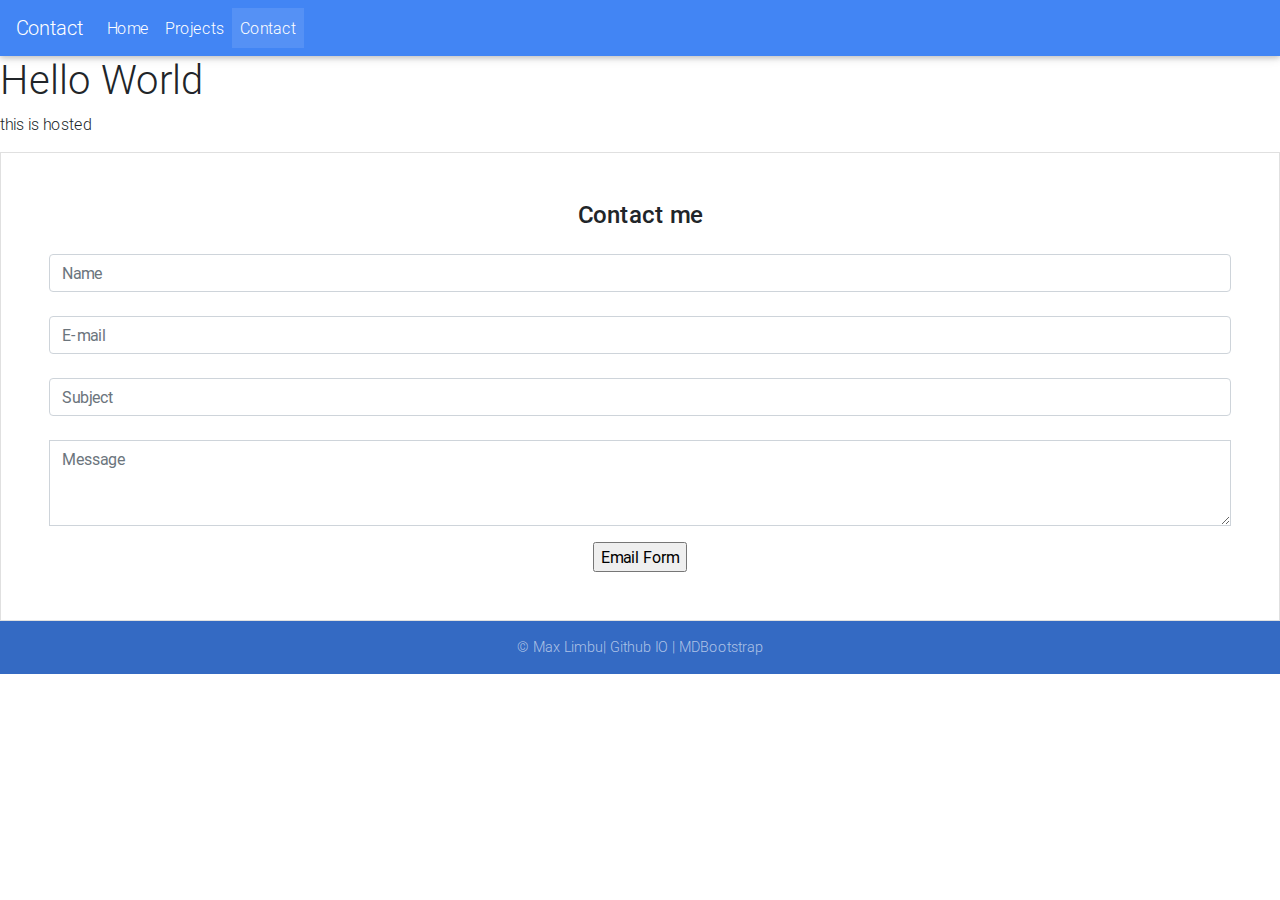
==== contact.html @ a2cc2460 "form" ====
<!DOCTYPE html>
<html>
<head>
<head>
    <meta charset="utf-8">
    <meta name="viewport" content="width=device-width, initial-scale=1, shrink-to-fit=no">
    <meta http-equiv="x-ua-compatible" content="ie=edge">
    <title>Material Design Bootstrap</title>
    <!-- Font Awesome -->
    <link rel="stylesheet" href="https://maxcdn.bootstrapcdn.com/font-awesome/4.7.0/css/font-awesome.min.css">
    <!-- Bootstrap core CSS -->
    <link href="css/bootstrap.min.css" rel="stylesheet">
    <!-- Material Design Bootstrap -->
    <link href="css/mdb.min.css" rel="stylesheet">
    <!-- Your custom styles (optional) -->
    <link href="css/style.css" rel="stylesheet">
  </head>

<body>

<nav class="navbar navbar-expand-lg navbar-dark primary-color">
    <a class="navbar-brand" href="#">Contact</a>
    <button class="navbar-toggler" type="button" data-toggle="collapse" data-target="#navbarNav" aria-controls="navbarNav" aria-expanded="false"
        aria-label="Toggle navigation">
    <span class="navbar-toggler-icon"></span>
    </button>
    <div class="collapse navbar-collapse" id="navbarNav">
        <ul class="navbar-nav">
            <li class="nav-item">
                <a class="nav-link" href="index.html">Home<span class="sr-only">(current)</span></a>
            </li>
            <li class="nav-item">
                <a class="nav-link" href="/projects.html">Projects</a>
            </li>
            <li class="nav-item active">
                <a class="nav-link" href="/contact.html">Contact</a>
            </li>
        </ul>
    </div>
</nav>

<h1>Hello World</h1>
<p>this is hosted</p>


<!-- Default form contact -->
<form action = "https://formspree.io/mlimbu30@outlook.com" method= "POST" name"EmailForm" class="text-center border border-light p-5">

    <p class="h4 mb-4">Contact me</p>

    <!-- Name -->
    <input type="text" id="defaultContactFormName" class="form-control mb-4" placeholder="Name">

    <!-- Email -->
    <input type="email" id="defaultContactFormEmail" class="form-control mb-4" placeholder="E-mail">

    <!-- Subject -->
    <input type="text" id="defaultContactFormSubject" class="form-control mb-4" placeholder="Subject">
    <!-- Message -->
    <div class="form-group">
        <textarea class="form-control rounded-0" id="exampleFormControlTextarea2" rows="3" placeholder="Message"></textarea>
    </div>

    <!-- Send button -->
    <input type="submit" value="Email Form">
</form>
<!-- Default form contact -->



<footer class="page-footer font-small primary-color">

  <!-- Copyright -->
  <div class="footer-copyright text-center py-3">© Max Limbu| Github IO | MDBootstrap
  </div>
  <!-- Copyright -->

      <!-- SCRIPTS -->
    <!-- JQuery -->
    <script type="text/javascript" src="js/jquery-3.3.1.min.js"></script>
    <!-- Bootstrap tooltips -->
    <script type="text/javascript" src="js/popper.min.js"></script>
    <!-- Bootstrap core JavaScript -->
    <script type="text/javascript" src="js/bootstrap.min.js"></script>
    <!-- MDB core JavaScript -->
    <script type="text/javascript" src="js/mdb.min.js"></script>

</footer>

</body>
</html>
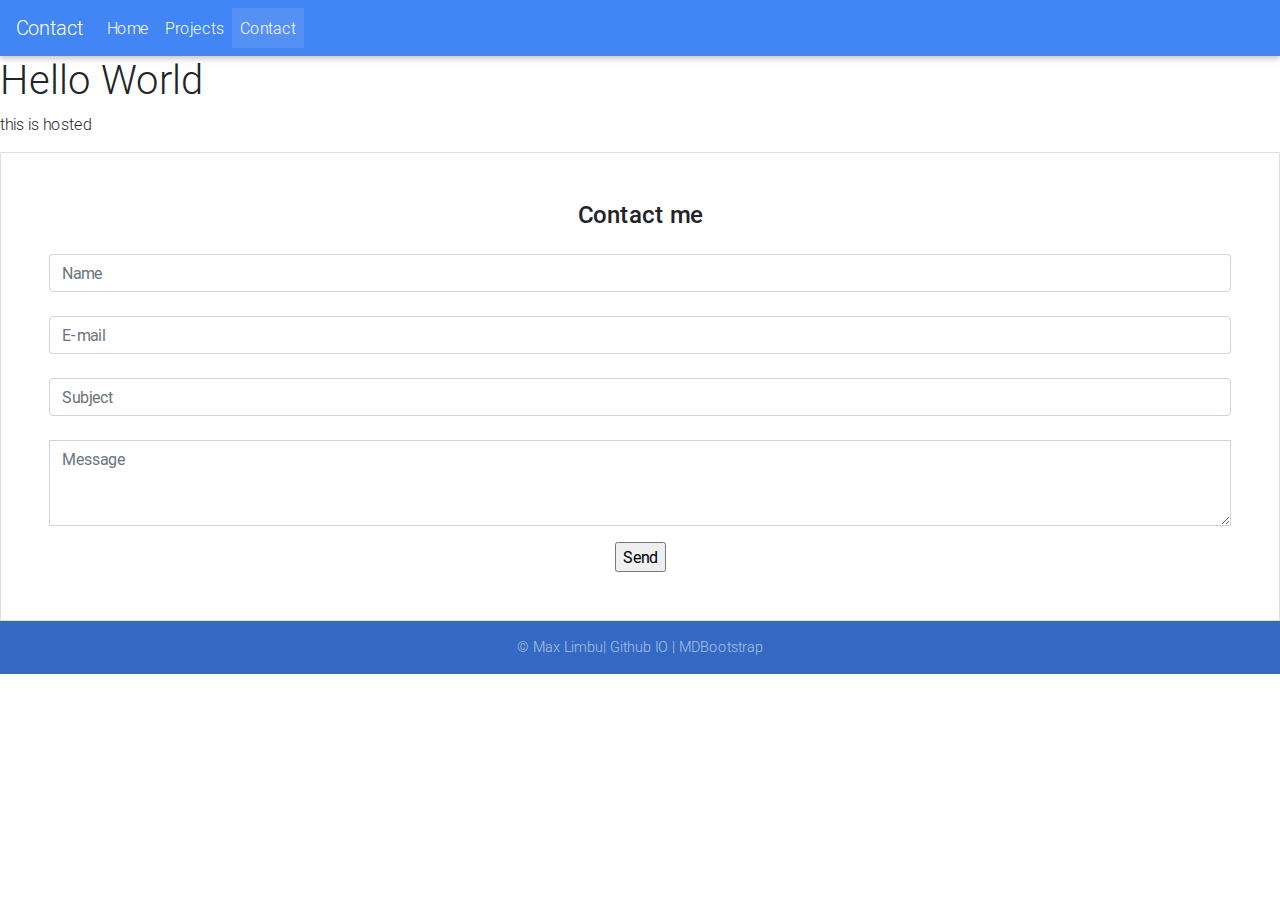
==== commit 170c38e0: "changr" ====
--- a/contact.html
+++ b/contact.html
@@ -44,7 +44,7 @@
 
 
 <!-- Default form contact -->
-<form action = "https://formspree.io/mlimbu30@outlook.com" method= "POST" name"EmailForm" class="text-center border border-light p-5">
+<form action = "mailto:mlimbu30@outlook.com" method= "POST" name= "Email Form" class="text-center border border-light p-5">
 
     <p class="h4 mb-4">Contact me</p>
 
@@ -62,7 +62,7 @@
     </div>
 
     <!-- Send button -->
-    <input type="submit" value="Email Form">
+    <input type="submit" value="Send">
 </form>
 <!-- Default form contact -->
 
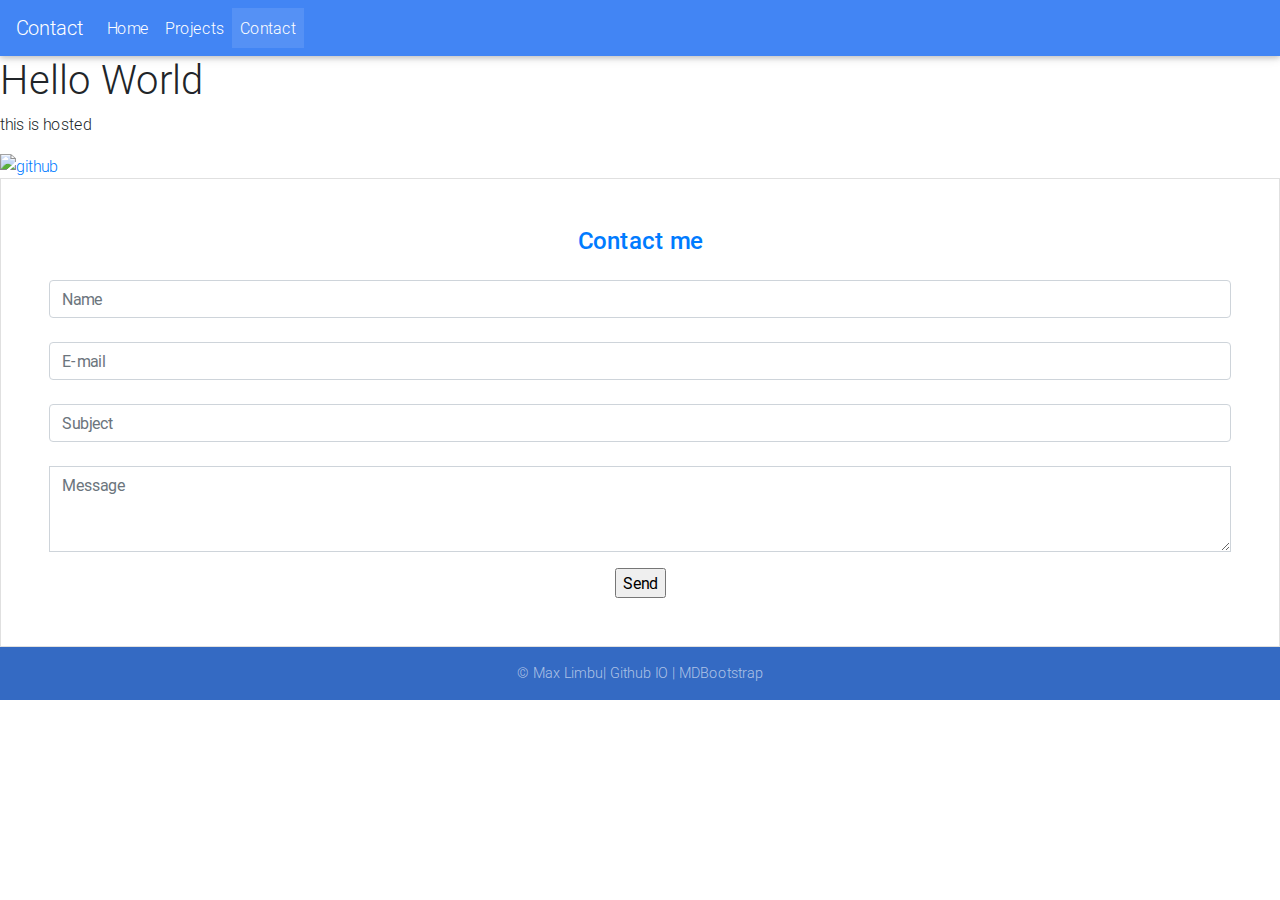
==== commit edd64ef0: "link" ====
--- a/contact.html
+++ b/contact.html
@@ -42,6 +42,8 @@
 <h1>Hello World</h1>
 <p>this is hosted</p>
 
+<a href="https://www.github.com/maxlimbu">
+<img border="0" alt="github" src="https://assets-cdn.github.com/images/modules/open_graph/github-mark.png" width="100" height="100">
 
 <!-- Default form contact -->
 <form action = "mailto:mlimbu30@outlook.com" method= "POST" name= "Email Form" class="text-center border border-light p-5">
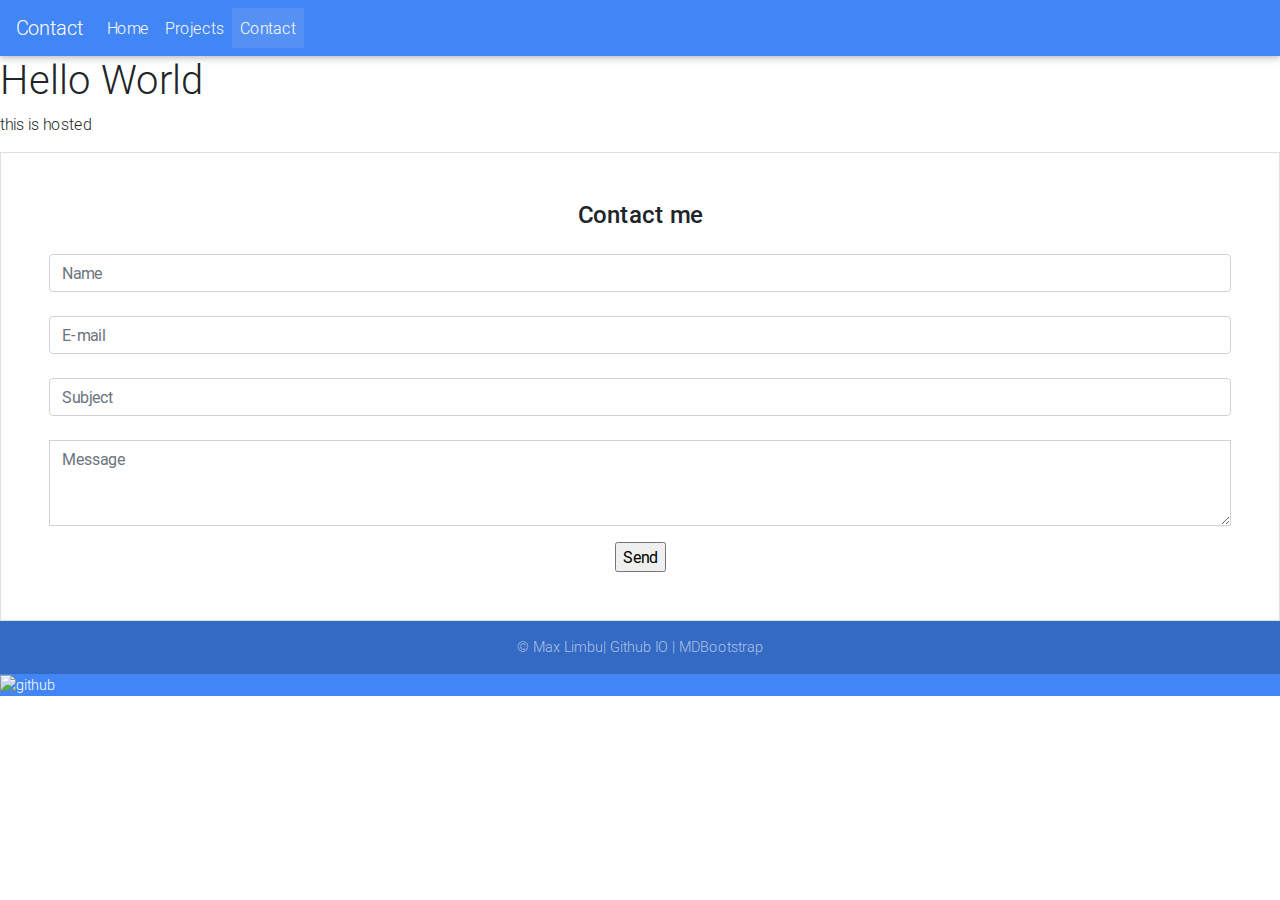
==== commit 74d9a230: "s" ====
--- a/contact.html
+++ b/contact.html
@@ -42,8 +42,7 @@
 <h1>Hello World</h1>
 <p>this is hosted</p>
 
-<a href="https://www.github.com/maxlimbu">
-<img border="0" alt="github" src="https://assets-cdn.github.com/images/modules/open_graph/github-mark.png" width="100" height="100">
+
 
 <!-- Default form contact -->
 <form action = "mailto:mlimbu30@outlook.com" method= "POST" name= "Email Form" class="text-center border border-light p-5">
@@ -76,7 +75,8 @@
   <div class="footer-copyright text-center py-3">© Max Limbu| Github IO | MDBootstrap
   </div>
   <!-- Copyright -->
-
+<a href="https://www.github.com/maxlimbu">
+<img border="0" alt="github" src="https://assets-cdn.github.com/images/modules/open_graph/github-mark.png" width="65" height="35">
       <!-- SCRIPTS -->
     <!-- JQuery -->
     <script type="text/javascript" src="js/jquery-3.3.1.min.js"></script>
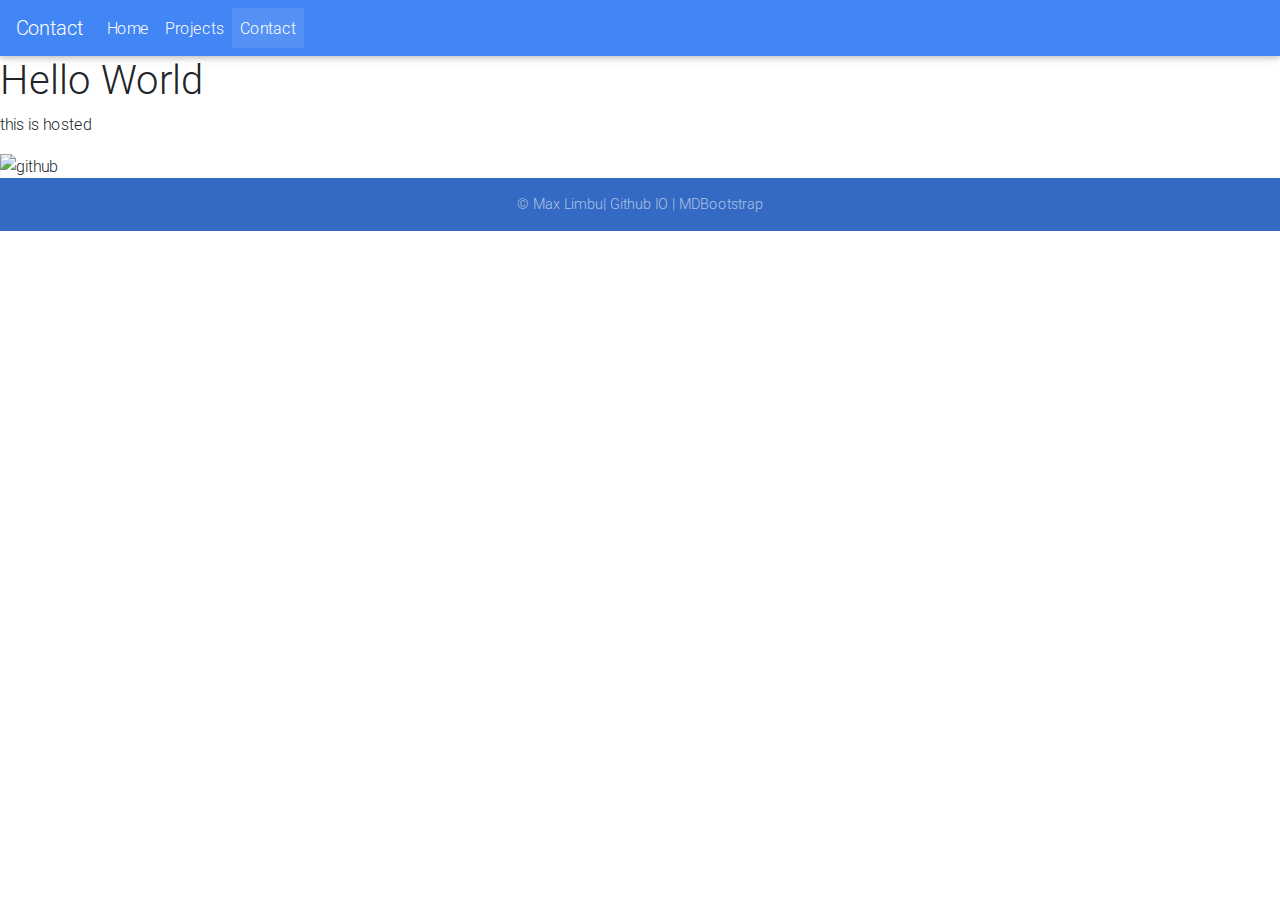
==== commit 584d05f9: "x" ====
--- a/contact.html
+++ b/contact.html
@@ -44,29 +44,29 @@
 
 
 
-<!-- Default form contact -->
-<form action = "mailto:mlimbu30@outlook.com" method= "POST" name= "Email Form" class="text-center border border-light p-5">
+<!--  Default form contact -->
+<!-- <form action = "mailto:mlimbu30@outlook.com" method= "POST" name= "Email Form" class="text-center border border-light p-5"> -->
 
-    <p class="h4 mb-4">Contact me</p>
+    <!-- <p class="h4 mb-4">Contact me</p> -->
 
     <!-- Name -->
-    <input type="text" id="defaultContactFormName" class="form-control mb-4" placeholder="Name">
+    <!-- <input type="text" id="defaultContactFormName" class="form-control mb-4" placeholder="Name"> -->
 
     <!-- Email -->
-    <input type="email" id="defaultContactFormEmail" class="form-control mb-4" placeholder="E-mail">
-
+    <!-- <input type="email" id="defaultContactFormEmail" class="form-control mb-4" placeholder="E-mail"> -->
+<!--  -->
     <!-- Subject -->
-    <input type="text" id="defaultContactFormSubject" class="form-control mb-4" placeholder="Subject">
+    <!-- <input type="text" id="defaultContactFormSubject" class="form-control mb-4" placeholder="Subject"> -->
     <!-- Message -->
-    <div class="form-group">
-        <textarea class="form-control rounded-0" id="exampleFormControlTextarea2" rows="3" placeholder="Message"></textarea>
-    </div>
+    <!-- <div class="form-group"> -->
+        <!-- <textarea class="form-control rounded-0" id="exampleFormControlTextarea2" rows="3" placeholder="Message"></textarea> -->
+    <!-- </div> -->
 
     <!-- Send button -->
-    <input type="submit" value="Send">
-</form>
+    <!-- <input type="submit" value="Send"> -->
+<!-- </form> --> 
 <!-- Default form contact -->
-
+<img border="0" alt="github" src="https://assets-cdn.github.com/images/modules/open_graph/github-mark.png" width="65" height="35">
 
 
 <footer class="page-footer font-small primary-color">
@@ -76,7 +76,7 @@
   </div>
   <!-- Copyright -->
 <a href="https://www.github.com/maxlimbu">
-<img border="0" alt="github" src="https://assets-cdn.github.com/images/modules/open_graph/github-mark.png" width="65" height="35">
+
       <!-- SCRIPTS -->
     <!-- JQuery -->
     <script type="text/javascript" src="js/jquery-3.3.1.min.js"></script>
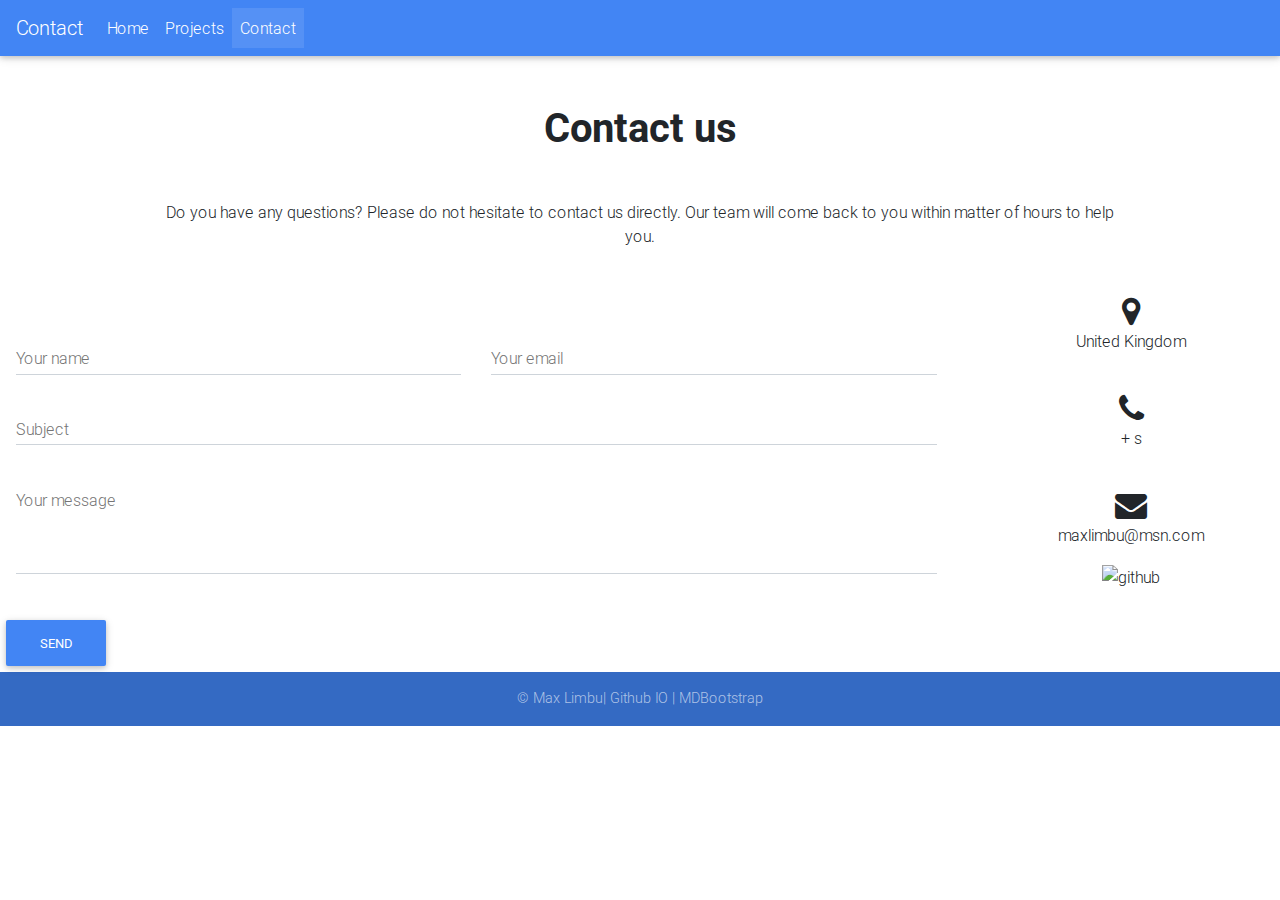
==== commit badad5bd: "f" ====
--- a/contact.html
+++ b/contact.html
@@ -5,7 +5,7 @@
     <meta charset="utf-8">
     <meta name="viewport" content="width=device-width, initial-scale=1, shrink-to-fit=no">
     <meta http-equiv="x-ua-compatible" content="ie=edge">
-    <title>Material Design Bootstrap</title>
+    <title>Contact me</title>
     <!-- Font Awesome -->
     <link rel="stylesheet" href="https://maxcdn.bootstrapcdn.com/font-awesome/4.7.0/css/font-awesome.min.css">
     <!-- Bootstrap core CSS -->
@@ -14,6 +14,7 @@
     <link href="css/mdb.min.css" rel="stylesheet">
     <!-- Your custom styles (optional) -->
     <link href="css/style.css" rel="stylesheet">
+    <link rel="shortcut icon" href="img/icons/favicon.ico" />
   </head>
 
 <body>
@@ -39,34 +40,110 @@
     </div>
 </nav>
 
-<h1>Hello World</h1>
-<p>this is hosted</p>
 
 
+<!--Section: Contact v.2-->
+<section class="section">
 
-<!--  Default form contact -->
-<!-- <form action = "mailto:mlimbu30@outlook.com" method= "POST" name= "Email Form" class="text-center border border-light p-5"> -->
+    <!--Section heading-->
+    <h2 class="h1-responsive font-weight-bold text-center my-5">Contact us</h2>
+    <!--Section description-->
+    <p class="text-center w-responsive mx-auto mb-5">Do you have any questions? Please do not hesitate to contact us directly. Our team will come back to you within
+        matter of hours to help you.</p>
 
-    <!-- <p class="h4 mb-4">Contact me</p> -->
+    <div class="row">
 
-    <!-- Name -->
-    <!-- <input type="text" id="defaultContactFormName" class="form-control mb-4" placeholder="Name"> -->
+        <!--Grid column-->
+        <div class="col-md-9 mb-md-0 mb-5">
+            <form class ="w-70 p-3 " id="contact-form" name="contact-form" action="mail.php" method="POST">
 
-    <!-- Email -->
-    <!-- <input type="email" id="defaultContactFormEmail" class="form-control mb-4" placeholder="E-mail"> -->
-<!--  -->
-    <!-- Subject -->
-    <!-- <input type="text" id="defaultContactFormSubject" class="form-control mb-4" placeholder="Subject"> -->
-    <!-- Message -->
-    <!-- <div class="form-group"> -->
-        <!-- <textarea class="form-control rounded-0" id="exampleFormControlTextarea2" rows="3" placeholder="Message"></textarea> -->
-    <!-- </div> -->
+                <!--Grid row-->
+                <div class="row">
 
-    <!-- Send button -->
-    <!-- <input type="submit" value="Send"> -->
-<!-- </form> --> 
-<!-- Default form contact -->
-<img border="0" alt="github" src="https://assets-cdn.github.com/images/modules/open_graph/github-mark.png" width="65" height="35">
+                    <!--Grid column-->
+                    <div class="col-md-6">
+                        <div class="md-form mb-0">
+                            <input type="text" id="name" name="name" class="form-control">
+                            <label for="name" class="">Your name</label>
+                        </div>
+                    </div>
+                    <!--Grid column-->
+
+                    <!--Grid column-->
+                    <div class="col-md-6">
+                        <div class="md-form mb-0">
+                            <input type="text" id="email" name="email" class="form-control">
+                            <label for="email" class="">Your email</label>
+                        </div>
+                    </div>
+                    <!--Grid column-->
+
+                </div>
+                <!--Grid row-->
+
+                <!--Grid row-->
+                <div class="row">
+                    <div class="col-md-12">
+                        <div class="md-form mb-0">
+                            <input type="text" id="subject" name="subject" class="form-control">
+                            <label for="subject" class="">Subject</label>
+                        </div>
+                    </div>
+                </div>
+                <!--Grid row-->
+
+                <!--Grid row-->
+                <div class="row">
+
+                    <!--Grid column-->
+                    <div class="col-md-12">
+
+                        <div class="md-form">
+                            <textarea type="text" id="message" name="message" rows="2" class="form-control md-textarea"></textarea>
+                            <label for="message">Your message</label>
+                        </div>
+
+                    </div>
+                </div>
+                <!--Grid row-->
+
+            </form>
+
+            <div class="text-center text-md-left">
+                <a class="btn btn-primary" onclick="validateForm()">Send</a>
+            </div>
+            <div class="status"></div>
+        </div>
+        <!--Grid column-->
+
+        <!--Grid column-->
+        <div class="col-md-3 text-center">
+            <ul class="list-unstyled mb-0">
+                <li><i class="fa fa-map-marker fa-2x"></i>
+                    <p>United Kingdom</p>
+                </li>
+
+                <li><i class="fa fa-phone mt-4 fa-2x"></i>
+                    <p>+ s</p>
+                </li>
+
+                <li><i class="fa fa-envelope mt-4 fa-2x"></i>
+                    <p>maxlimbu@msn.com</p>
+                </li>
+                
+                <li>
+                   <img border="0" alt="github" src="https://assets-cdn.github.com/images/modules/open_graph/github-mark.png" width="65" height="35"> 
+                </li>
+            </ul>
+        </div>
+        <!--Grid column-->
+
+    </div>
+
+</section>
+<!--Section: Contact v.2-->
+
+<script type="text/javascript" src="js/validateForm.js"></script>
 
 
 <footer class="page-footer font-small primary-color">
